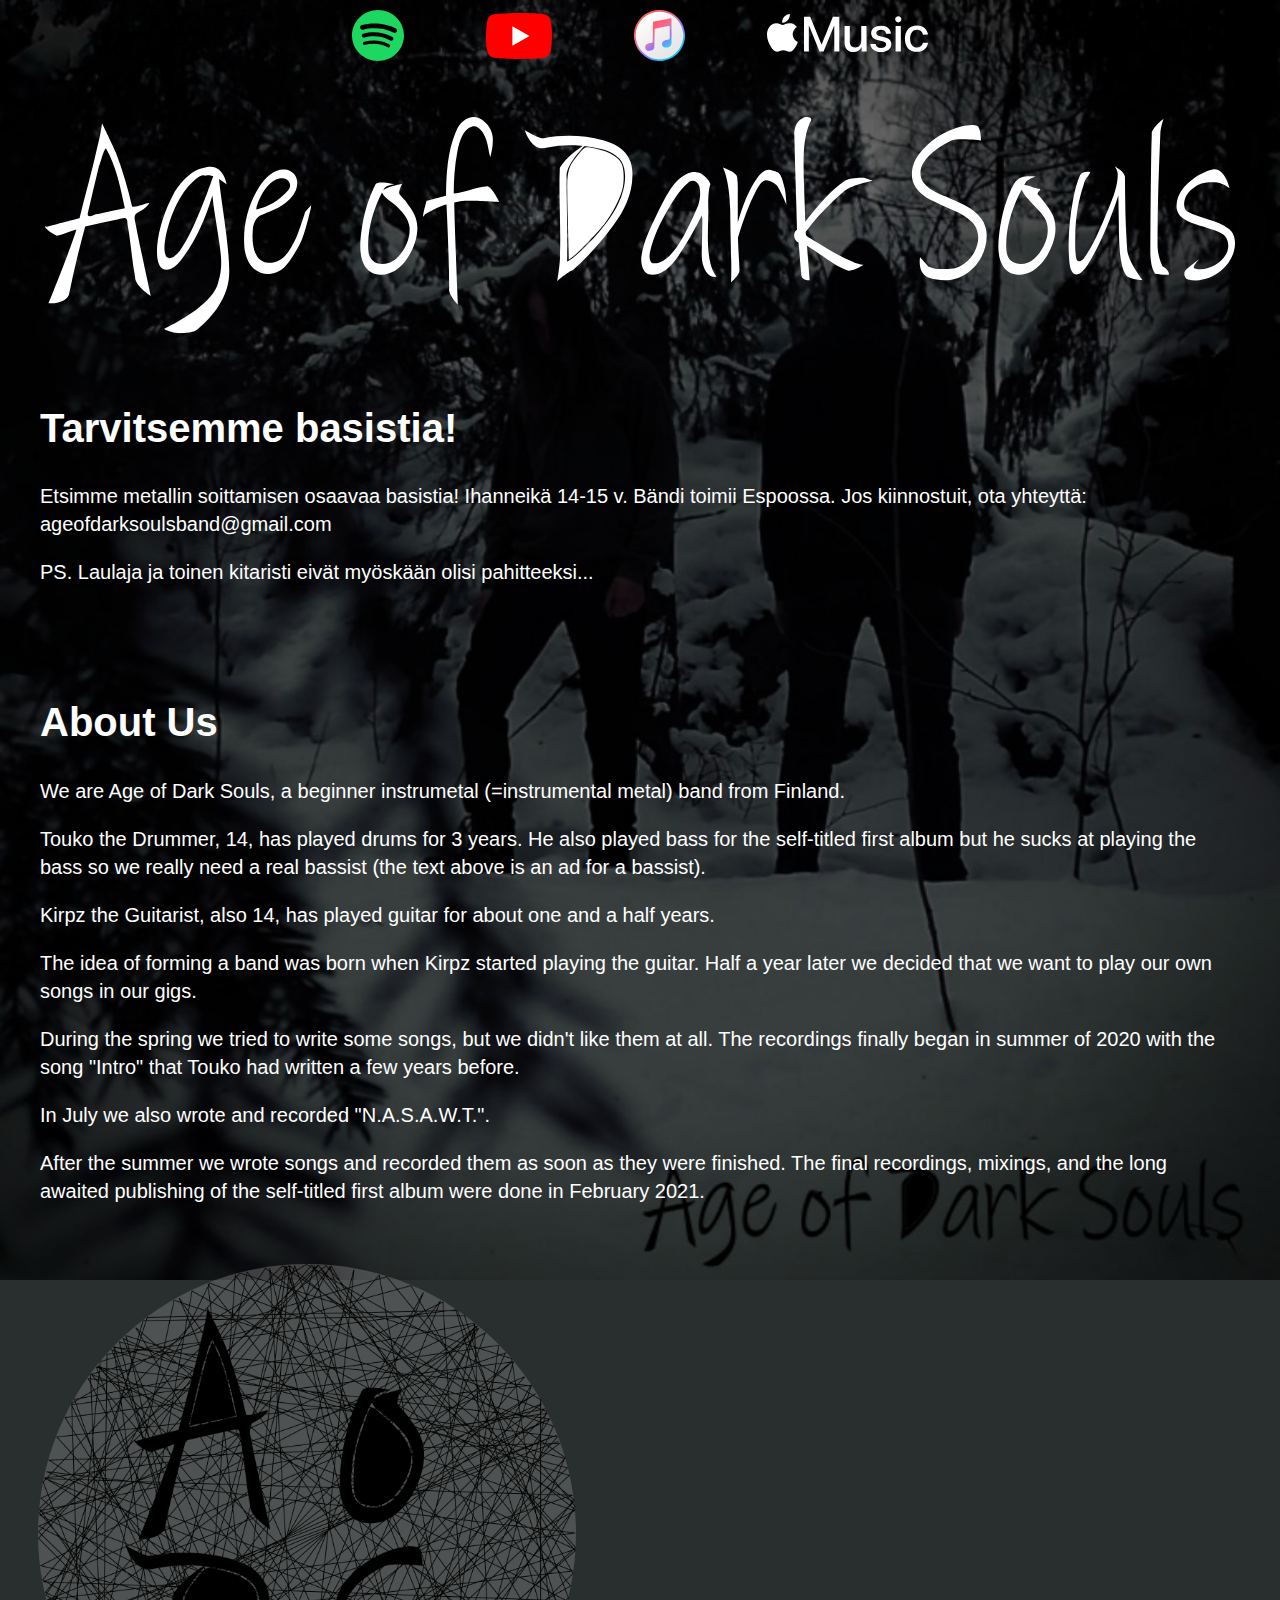
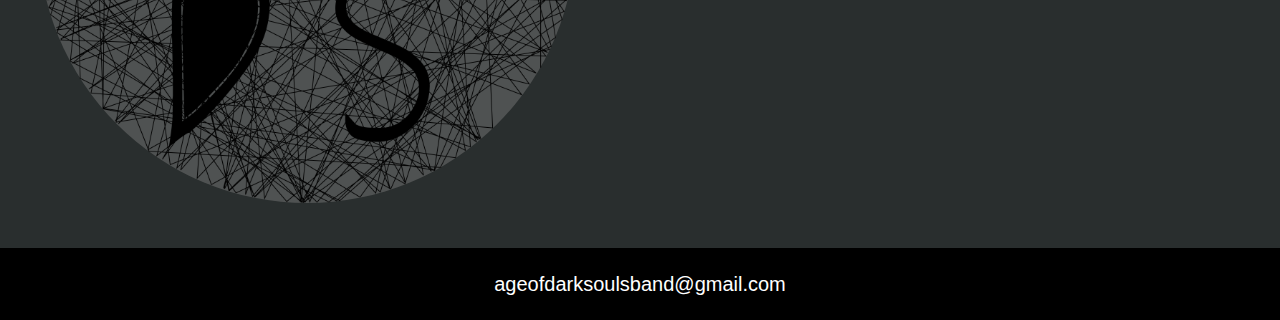
==== index.html @ 8e670b74 "perustettu" ====
<!DOCTYPE html>
<!--[if lt IE 7]>      <html class="no-js lt-ie9 lt-ie8 lt-ie7"> <![endif]-->
<!--[if IE 7]>         <html class="no-js lt-ie9 lt-ie8"> <![endif]-->
<!--[if IE 8]>         <html class="no-js lt-ie9"> <![endif]-->
<!--[if gt IE 8]>      <html class="no-js"> <!--<![endif]-->
<html>
  <head>
    <meta charset="utf-8" />
    <meta http-equiv="X-UA-Compatible" content="IE=edge" />
    <title>Age of Dark Souls – Official Website</title>
    <meta name="description" content="" />
    <meta name="viewport" content="width=device-width, initial-scale=1" />
    <link rel="stylesheet" href="css/base.css" />
  </head>
  <body>
    <!--[if lt IE 7]>
      <p class="browsehappy">
        You are using an <strong>outdated</strong> browser. Please
        <a href="#">upgrade your browser</a> to improve your experience.
      </p>
    <![endif]-->
    <header>
      <nav class="crumbs">
        <ul>
          <li id="spotify">
            <a href="https://open.spotify.com/artist/5xoHHqHQbY1d2bTs1lT16M"
              ><img src="img/Spotify pelkkälogo nettisivulle1.svg"
            /></a>
          </li>
          <li id="youtube">
            <a href="https://www.youtube.com/channel/UCauWzPzDWngCtaX157_pC4w"
              ><img src="img/YouTube_pelkkäLogo_2017.svg"
            /></a>
          </li>
          <li id="itunes">
            <a
              href="https://music.apple.com/us/album/age-of-dark-souls-ep/1556166825?uo=4&app=itunes"
              ><img src="img/ITunes_logo.svg"
            /></a>
          </li>
          <li id="applemusic">
            <a
              href="https://music.apple.com/us/album/age-of-dark-souls-ep/1556166825?uo=4&app=apple+music"
              ><img src="img/applemusic logo nettisivulle1.svg"
            /></a>
          </li>
        </ul>
      </nav>
    </header>
    <section id="banneri">
      <img src="img/AoDS valkoinen banneri1.svg" />
    </section>
    <article>
      <h1>Tarvitsemme basistia!</h1>
      <p>
        Etsimme metallin soittamisen osaavaa basistia! Ihanneikä 14-15 v. Bändi
        toimii Espoossa. Jos kiinnostuit, ota yhteyttä:
        ageofdarksoulsband@gmail.com
      </p>
      <p>PS. Laulaja ja toinen kitaristi eivät myöskään olisi pahitteeksi...</p>
      ​
      <h1>About Us</h1>
      <p>
        We are Age of Dark Souls, a beginner instrumetal (=instrumental metal)
        band from Finland. ​
      </p>
      <p>
        Touko the Drummer, 14, has played drums for 3 years. He also played bass
        for the self-titled first album but he sucks at playing the bass so we
        really need a real bassist (the text above is an ad for a bassist).
      </p>
      <p>
        Kirpz the Guitarist, also 14, has played guitar for about one and a half
        years.
      </p>
      <p>
        The idea of forming a band was born when Kirpz started playing the
        guitar. Half a year later we decided that we want to play our own songs
        in our gigs.
      </p>
      <p>
        During the spring we tried to write some songs, but we didn't like them
        at all. The recordings finally began in summer of 2020 with the song
        "Intro" that Touko had written a few years before.
      </p>
      <p>In July we also wrote and recorded "N.A.S.A.W.T.".</p>
      <p>
        After the summer we wrote songs and recorded them as soon as they were
        finished. The final recordings, mixings, and the long awaited publishing
        of the self-titled first album were done in February 2021.
      </p>
    </article>
    <section id="logo">
      <img src="img/AoDSlogo nettisivulle2.svg" />
    </section>
    <footer>
      <p>ageofdarksoulsband@gmail.com</p>
    </footer>
    <script src="js/aods.js" async defer></script>
  </body>
</html>
---- css/base.css ----
:root {
    --nav-height: max(4vw, 2em);
}

html {
    height: 100%;
}

body {
    color:white;
    font-size: 125%;
    font-family: Verdana, geneva, sans-serif;
    line-height: 1.4;
    min-height: 100vw;
    background-image: url(../img/Toukon\ levynkansi\ nettisivulle1.jpg);
    background-size: 100vw auto;
    background-repeat: no-repeat;
    background-color: #292e2e;
    background-attachment: fixed;
    background-position: top center;
    margin: 0;
}

header {
    text-align: center;
    padding: calc(var(--nav-height)/5);
}

nav li {
    min-height: var(--nav-height);
    background-size: auto var(--nav-height);
    background-repeat: no-repeat;
    display: inline-block;
    padding: 0 3vw;
}

nav li#youtube img {
    height: calc(0.9 * var(--nav-height));
}

nav li#applemusic img {
    height: calc(0.75 * var(--nav-height));
}

nav li img {
    height: var(--nav-height);
}

nav ul {
    list-style: none;
    padding: 0;
    margin: 0;
}

nav li {
    vertical-align: middle;
}

#banneri img {
    max-width: min(93vw, 61em);
    min-width: 70vw;
}

#banneri {
    text-align: center;
    margin: 3vw 0;
}

article {
    max-width: 61em;
    margin: auto;
    padding: 0 2em;
}

h1 {
    margin-top: 1.5em;
    font-size: 2em;
}

#logo img {
    width: 42vw;
    margin: 3vw;
}

footer {
    text-align: center;
    background: black;
    padding: 0.1em;
}
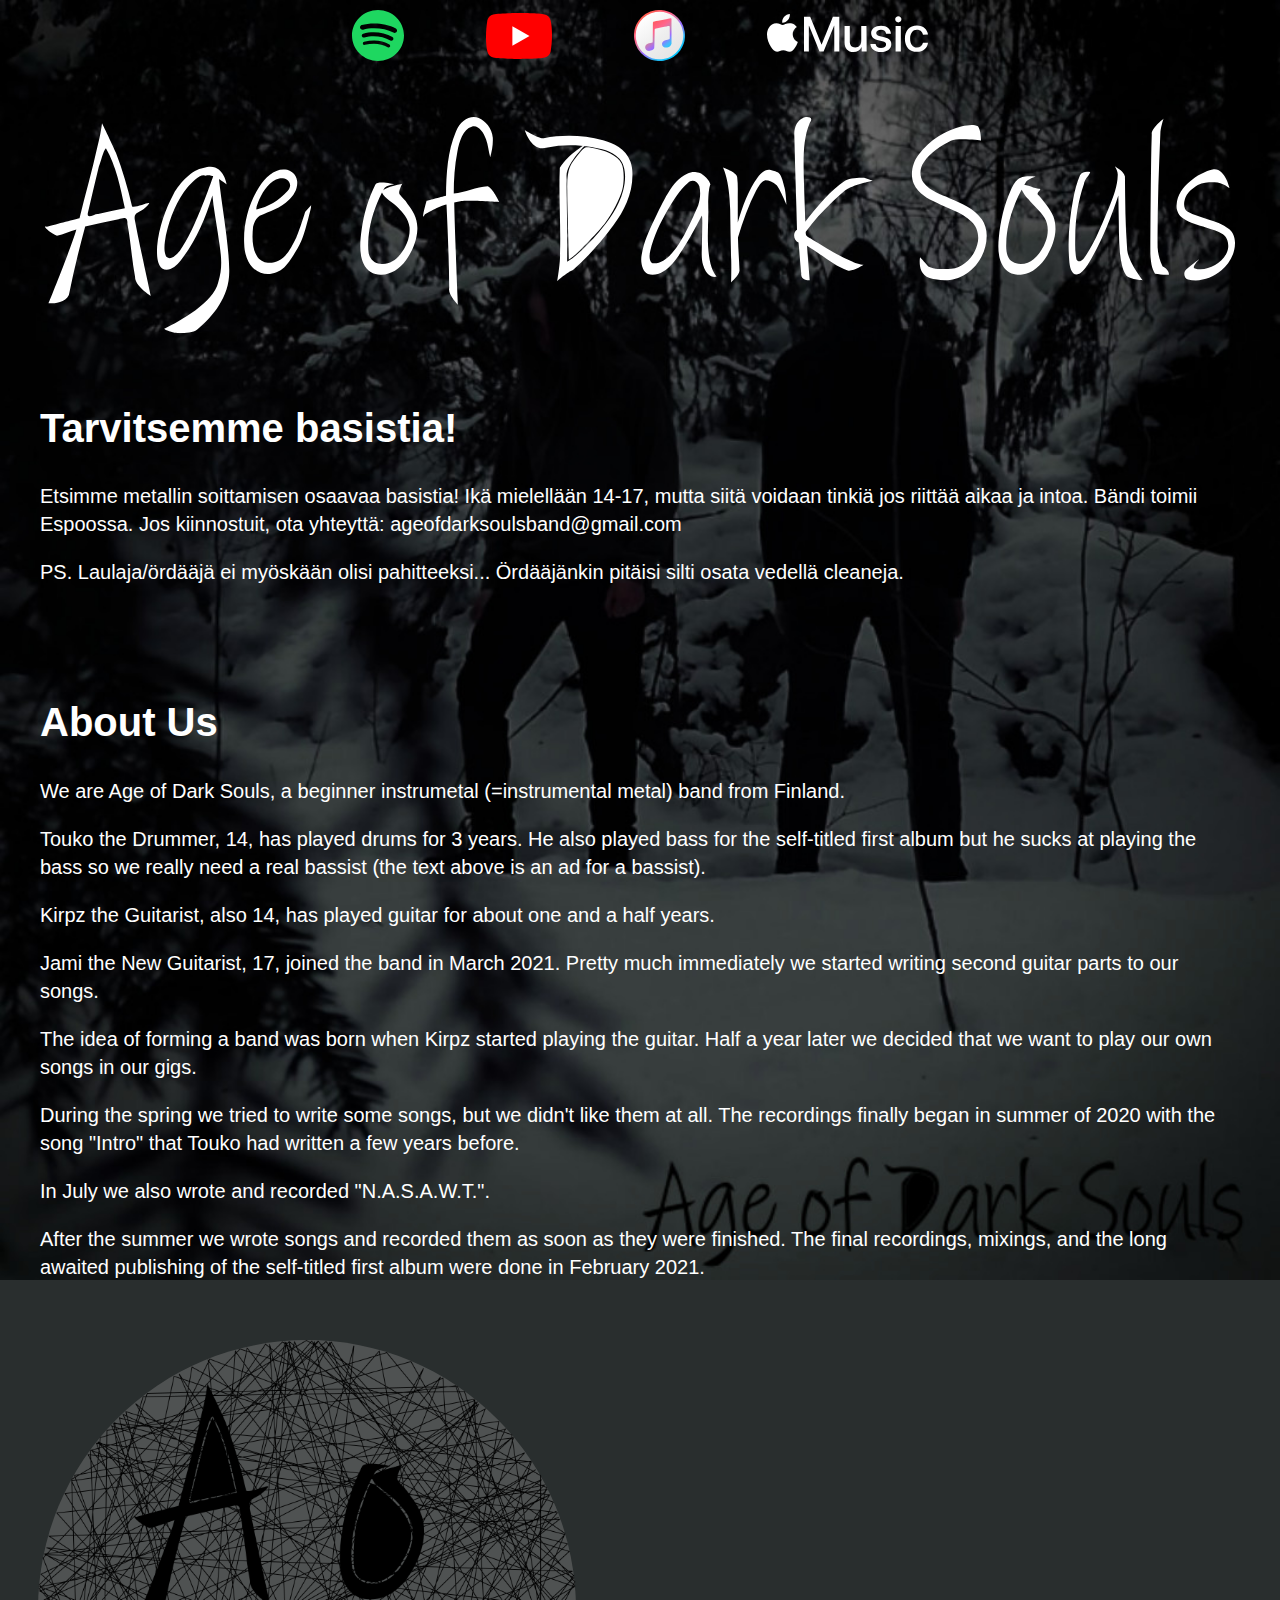
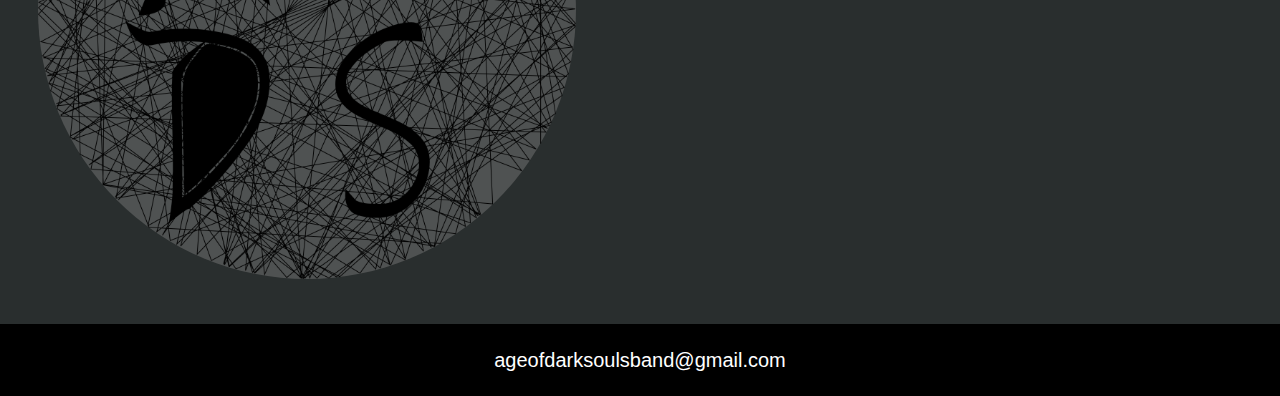
==== commit 2434f963: "Kitaristin haku pois ja Jamista tietoa" ====
--- a/index.html
+++ b/index.html
@@ -53,11 +53,15 @@
     <article>
       <h1>Tarvitsemme basistia!</h1>
       <p>
-        Etsimme metallin soittamisen osaavaa basistia! Ihanneikä 14-15 v. Bändi
+        Etsimme metallin soittamisen osaavaa basistia! Ikä mielellään 14-17, 
+        mutta siitä voidaan tinkiä jos riittää aikaa ja intoa. Bändi
         toimii Espoossa. Jos kiinnostuit, ota yhteyttä:
         ageofdarksoulsband@gmail.com
       </p>
-      <p>PS. Laulaja ja toinen kitaristi eivät myöskään olisi pahitteeksi...</p>
+      <p>
+        PS. Laulaja/ördääjä ei myöskään olisi pahitteeksi... 
+        Ördääjänkin pitäisi silti osata vedellä cleaneja.
+      </p>
       ​
       <h1>About Us</h1>
       <p>
@@ -74,6 +78,10 @@
         years.
       </p>
       <p>
+        Jami the New Guitarist, 17, joined the band in March 2021. 
+        Pretty much immediately we started writing second guitar parts to our songs.
+      </p>
+      <p>
         The idea of forming a band was born when Kirpz started playing the
         guitar. Half a year later we decided that we want to play our own songs
         in our gigs.
@@ -83,7 +91,9 @@
         at all. The recordings finally began in summer of 2020 with the song
         "Intro" that Touko had written a few years before.
       </p>
-      <p>In July we also wrote and recorded "N.A.S.A.W.T.".</p>
+      <p>
+        In July we also wrote and recorded "N.A.S.A.W.T.".
+      </p>
       <p>
         After the summer we wrote songs and recorded them as soon as they were
         finished. The final recordings, mixings, and the long awaited publishing
--- a/css/base.css
+++ b/css/base.css
@@ -1,89 +1,98 @@
-:root {
-    --nav-height: max(4vw, 2em);
-}
-
-html {
-    height: 100%;
-}
-
-body {
-    color:white;
-    font-size: 125%;
-    font-family: Verdana, geneva, sans-serif;
-    line-height: 1.4;
-    min-height: 100vw;
-    background-image: url(../img/Toukon\ levynkansi\ nettisivulle1.jpg);
-    background-size: 100vw auto;
-    background-repeat: no-repeat;
-    background-color: #292e2e;
-    background-attachment: fixed;
-    background-position: top center;
-    margin: 0;
-}
-
-header {
-    text-align: center;
-    padding: calc(var(--nav-height)/5);
-}
-
-nav li {
-    min-height: var(--nav-height);
-    background-size: auto var(--nav-height);
-    background-repeat: no-repeat;
-    display: inline-block;
-    padding: 0 3vw;
-}
-
-nav li#youtube img {
-    height: calc(0.9 * var(--nav-height));
-}
-
-nav li#applemusic img {
-    height: calc(0.75 * var(--nav-height));
-}
-
-nav li img {
-    height: var(--nav-height);
-}
-
-nav ul {
-    list-style: none;
-    padding: 0;
-    margin: 0;
-}
-
-nav li {
-    vertical-align: middle;
-}
-
-#banneri img {
-    max-width: min(93vw, 61em);
-    min-width: 70vw;
-}
-
-#banneri {
-    text-align: center;
-    margin: 3vw 0;
-}
-
-article {
-    max-width: 61em;
-    margin: auto;
-    padding: 0 2em;
-}
-
-h1 {
-    margin-top: 1.5em;
-    font-size: 2em;
-}
-
-#logo img {
-    width: 42vw;
-    margin: 3vw;
-}
-
-footer {
-    text-align: center;
-    background: black;
-    padding: 0.1em;
+:root {
+    --nav-height: max(4vw, 2em);
+}
+
+html {
+    height: 100%;
+}
+
+body {
+    color:white;
+    font-size: 125%;
+    font-family: Verdana, geneva, sans-serif;
+    line-height: 1.4;
+    min-height: 100vw;
+    background-image: url(../img/Toukon\ levynkansi\ nettisivulle1.jpg);
+    background-size: 100vw auto;
+    background-repeat: no-repeat;
+    background-color: #292e2e;
+    background-attachment: fixed;
+    background-position: top center;
+    margin: 0;
+}
+
+header {
+    text-align: center;
+    padding: calc(var(--nav-height)/5);
+}
+
+nav li {
+    min-height: var(--nav-height);
+    background-size: auto var(--nav-height);
+    background-repeat: no-repeat;
+    display: inline-block;
+    padding: 0 3vw;
+}
+
+nav li#youtube img {
+    height: calc(0.9 * var(--nav-height));
+}
+
+nav li#applemusic img {
+    height: calc(0.75 * var(--nav-height));
+}
+
+nav li img {
+    height: var(--nav-height);
+}
+
+nav ul {
+    list-style: none;
+    padding: 0;
+    margin: 0;
+}
+
+nav li {
+    vertical-align: middle;
+}
+
+nav a img {
+    transition: 50ms ease-in-out;
+}
+
+nav a:hover img {
+    filter: contrast(150%) brightness(75%);
+    transform: scale(1.1);
+}
+
+#banneri img {
+    max-width: min(93vw, 61em);
+    min-width: 70vw;
+}
+
+#banneri {
+    text-align: center;
+    margin: 3vw 0;
+}
+
+article {
+    max-width: 61em;
+    margin: auto;
+    padding: 0 2em;
+}
+
+h1 {
+    margin-top: 1.5em;
+    font-size: 2em;
+}
+
+#logo img {
+    width: 42vw;
+    margin: 3vw;
+}
+
+footer {
+    text-align: center;
+    background: black;
+    padding: 0.1em;
 }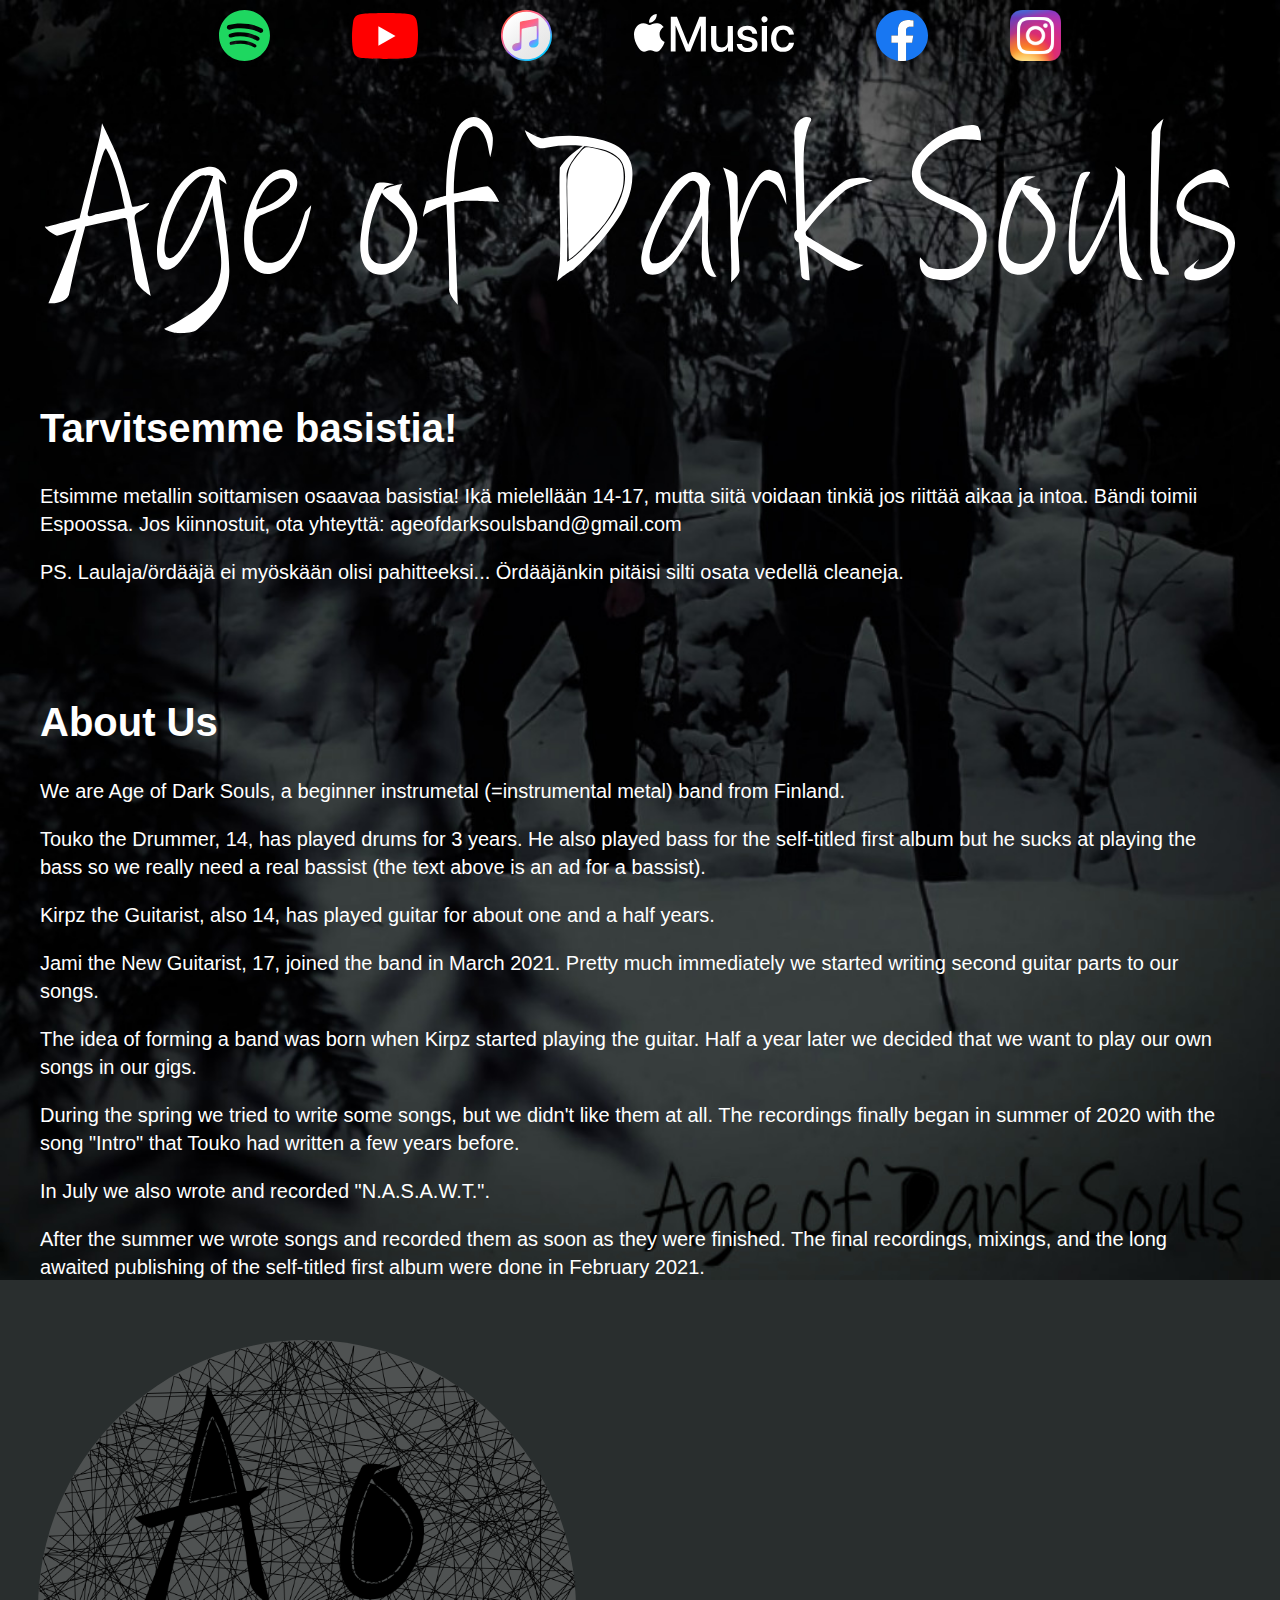
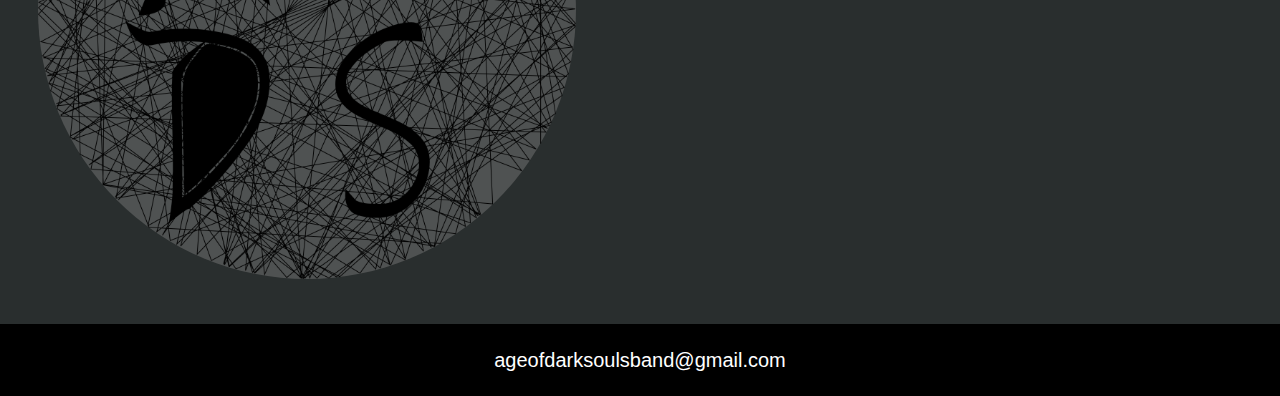
==== commit b4818c65: "facebook ja insta" ====
--- a/index.html
+++ b/index.html
@@ -23,25 +23,39 @@
       <nav class="crumbs">
         <ul>
           <li id="spotify">
-            <a href="https://open.spotify.com/artist/5xoHHqHQbY1d2bTs1lT16M"
-              ><img src="img/Spotify pelkkälogo nettisivulle1.svg"
+            <a 
+              href="https://open.spotify.com/artist/5xoHHqHQbY1d2bTs1lT16M"
+              target="_blank"><img src="img/Spotify pelkkälogo nettisivulle1.svg"
             /></a>
           </li>
           <li id="youtube">
-            <a href="https://www.youtube.com/channel/UCauWzPzDWngCtaX157_pC4w"
-              ><img src="img/YouTube_pelkkäLogo_2017.svg"
+            <a 
+              href="https://www.youtube.com/channel/UCauWzPzDWngCtaX157_pC4w"
+              target="_blank"><img src="img/YouTube_pelkkäLogo_2017.svg"
             /></a>
           </li>
           <li id="itunes">
             <a
               href="https://music.apple.com/us/album/age-of-dark-souls-ep/1556166825?uo=4&app=itunes"
-              ><img src="img/ITunes_logo.svg"
+              target="_blank"><img src="img/ITunes_logo.svg"
             /></a>
           </li>
           <li id="applemusic">
             <a
               href="https://music.apple.com/us/album/age-of-dark-souls-ep/1556166825?uo=4&app=apple+music"
-              ><img src="img/applemusic logo nettisivulle1.svg"
+              target="_blank"><img src="img/applemusic logo nettisivulle1.svg"
+            /></a>
+          </li>
+          <li id="facebook">
+            <a
+              href="https://www.facebook.com/Age-of-Dark-Souls-104366695107636"
+              target="_blank"><img src="img/f_logo_RGB-Blue_1024.svg"
+            /></a>
+          </li>
+          <li id="instagram">
+            <a
+              href="https://www.instagram.com/ageofdarksouls/"
+              target="_blank"><img src="img/Instagram värikäs.png"
             /></a>
           </li>
         </ul>
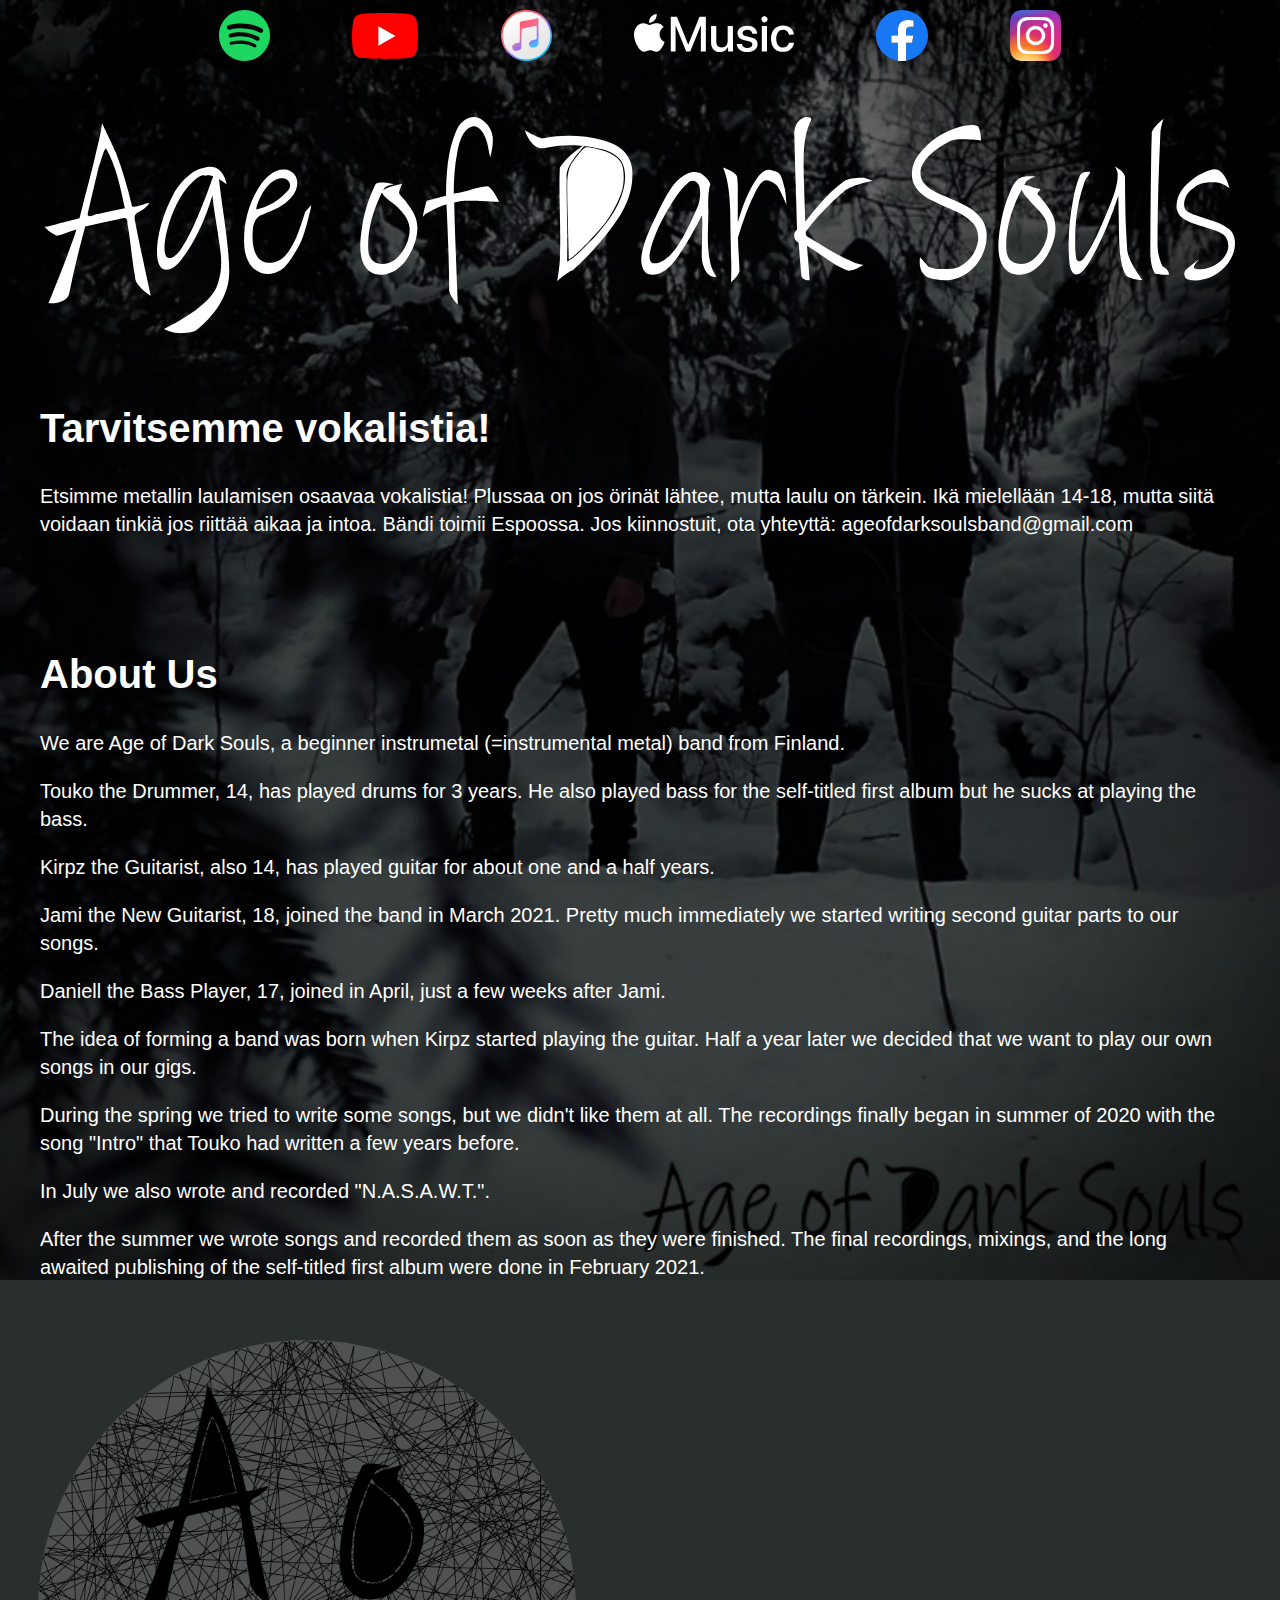
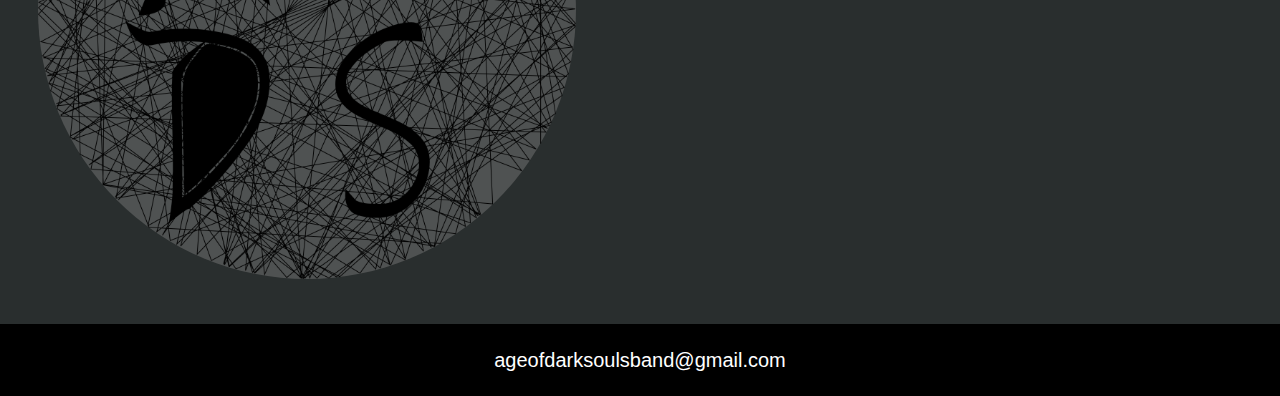
==== commit 483428ae: "basitstista vokalistimainos ja tietoa Daniellista" ====
--- a/index.html
+++ b/index.html
@@ -65,16 +65,13 @@
       <img src="img/AoDS valkoinen banneri1.svg" />
     </section>
     <article>
-      <h1>Tarvitsemme basistia!</h1>
+      <h1>Tarvitsemme vokalistia!</h1>
       <p>
-        Etsimme metallin soittamisen osaavaa basistia! Ikä mielellään 14-17, 
+        Etsimme metallin laulamisen osaavaa vokalistia! Plussaa on jos örinät lähtee, mutta laulu on tärkein. 
+        Ikä mielellään 14-18, 
         mutta siitä voidaan tinkiä jos riittää aikaa ja intoa. Bändi
         toimii Espoossa. Jos kiinnostuit, ota yhteyttä:
         ageofdarksoulsband@gmail.com
-      </p>
-      <p>
-        PS. Laulaja/ördääjä ei myöskään olisi pahitteeksi... 
-        Ördääjänkin pitäisi silti osata vedellä cleaneja.
       </p>
       ​
       <h1>About Us</h1>
@@ -84,16 +81,18 @@
       </p>
       <p>
         Touko the Drummer, 14, has played drums for 3 years. He also played bass
-        for the self-titled first album but he sucks at playing the bass so we
-        really need a real bassist (the text above is an ad for a bassist).
+        for the self-titled first album but he sucks at playing the bass.
       </p>
       <p>
         Kirpz the Guitarist, also 14, has played guitar for about one and a half
         years.
       </p>
       <p>
-        Jami the New Guitarist, 17, joined the band in March 2021. 
+        Jami the New Guitarist, 18, joined the band in March 2021. 
         Pretty much immediately we started writing second guitar parts to our songs.
+      </p>
+      <p>
+        Daniell the Bass Player, 17, joined in April, just a few weeks after Jami.
       </p>
       <p>
         The idea of forming a band was born when Kirpz started playing the
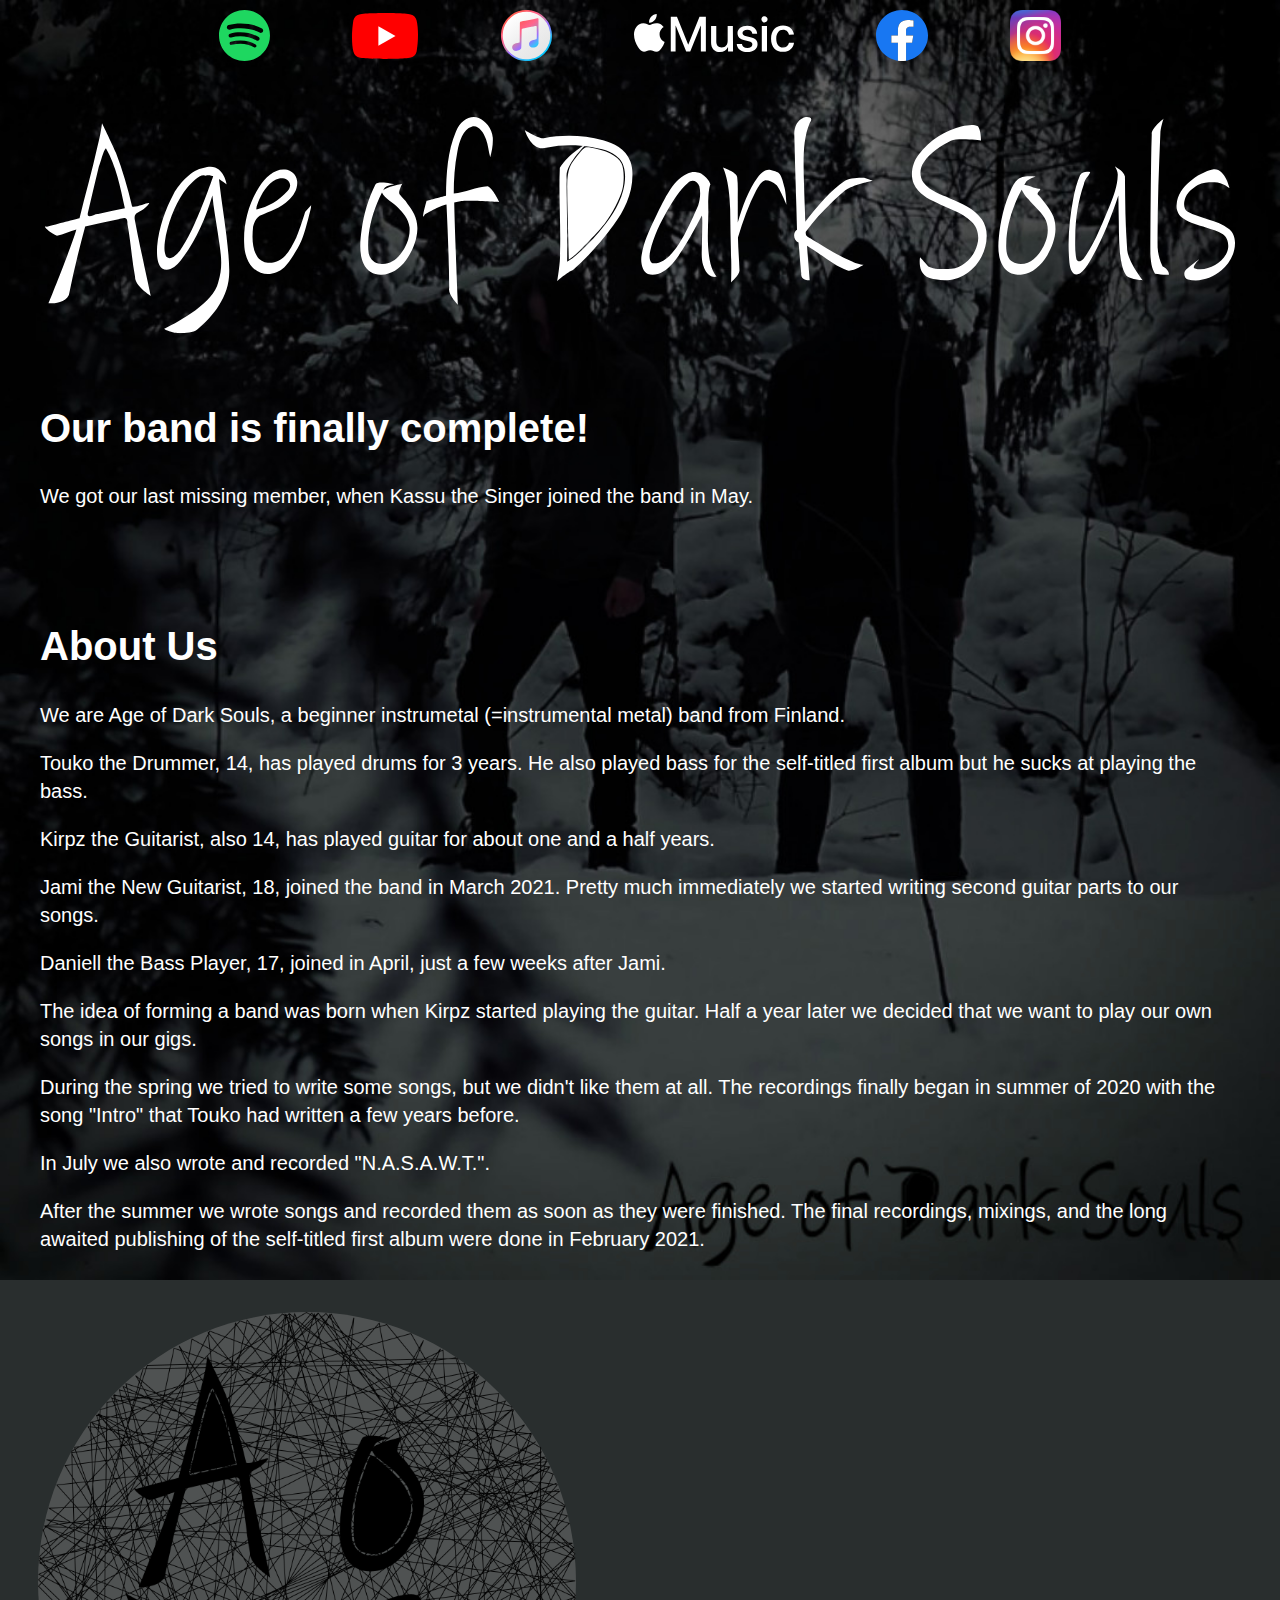
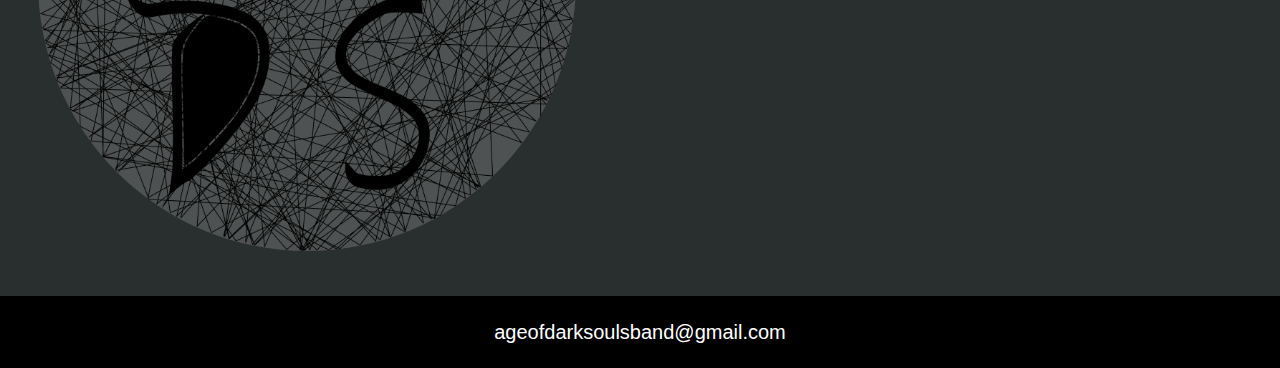
==== commit 85e1c498: "Laulumainos pois, Kassun esittely" ====
--- a/index.html
+++ b/index.html
@@ -65,13 +65,9 @@
       <img src="img/AoDS valkoinen banneri1.svg" />
     </section>
     <article>
-      <h1>Tarvitsemme vokalistia!</h1>
+      <h1>Our band is finally complete!</h1>
       <p>
-        Etsimme metallin laulamisen osaavaa vokalistia! Plussaa on jos örinät lähtee, mutta laulu on tärkein. 
-        Ikä mielellään 14-18, 
-        mutta siitä voidaan tinkiä jos riittää aikaa ja intoa. Bändi
-        toimii Espoossa. Jos kiinnostuit, ota yhteyttä:
-        ageofdarksoulsband@gmail.com
+        We got our last missing member, when Kassu the Singer joined the band in May.
       </p>
       ​
       <h1>About Us</h1>
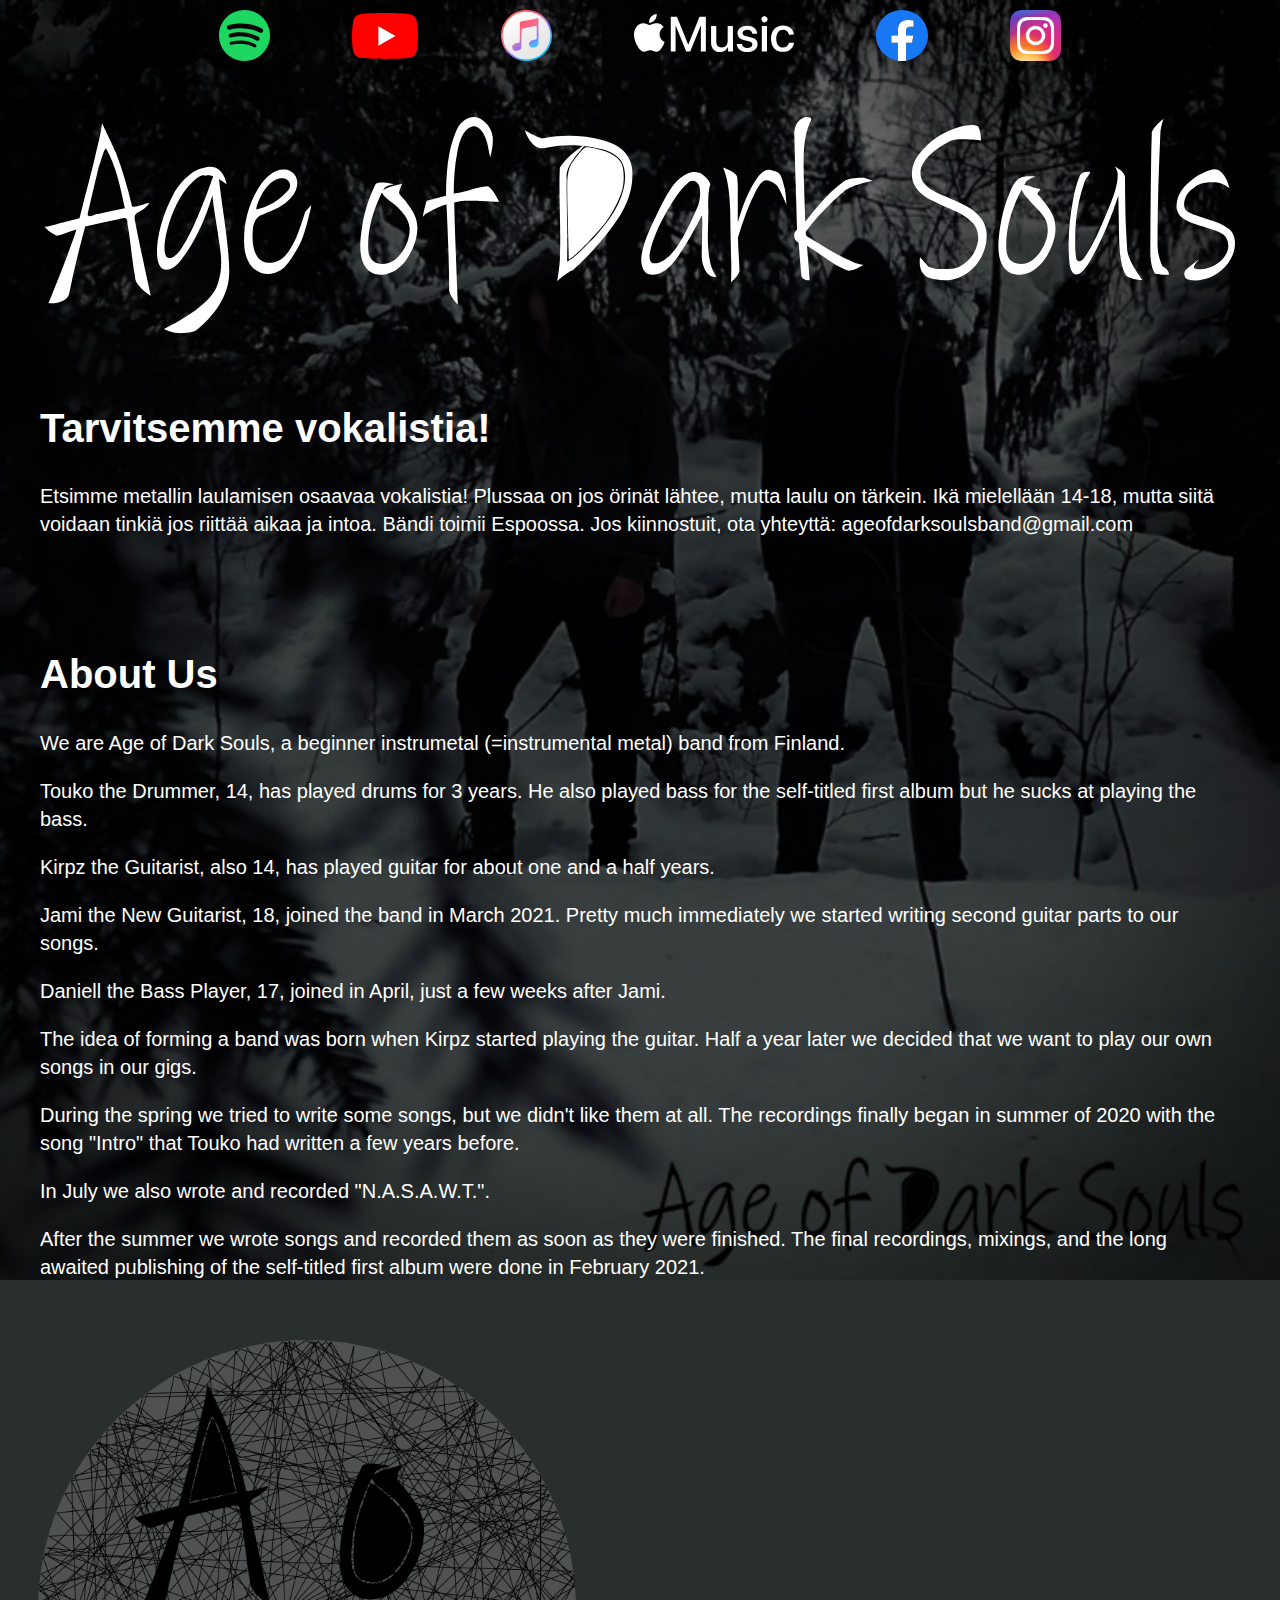
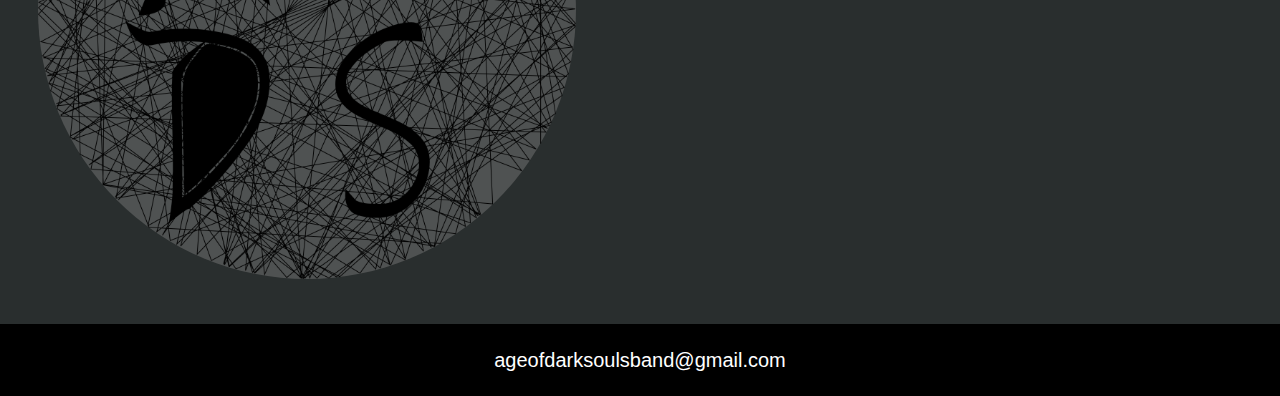
==== commit 6e9da882: "Revert "Laulumainos pois, Kassun esittely"" ====
--- a/index.html
+++ b/index.html
@@ -65,9 +65,13 @@
       <img src="img/AoDS valkoinen banneri1.svg" />
     </section>
     <article>
-      <h1>Our band is finally complete!</h1>
+      <h1>Tarvitsemme vokalistia!</h1>
       <p>
-        We got our last missing member, when Kassu the Singer joined the band in May.
+        Etsimme metallin laulamisen osaavaa vokalistia! Plussaa on jos örinät lähtee, mutta laulu on tärkein. 
+        Ikä mielellään 14-18, 
+        mutta siitä voidaan tinkiä jos riittää aikaa ja intoa. Bändi
+        toimii Espoossa. Jos kiinnostuit, ota yhteyttä:
+        ageofdarksoulsband@gmail.com
       </p>
       ​
       <h1>About Us</h1>
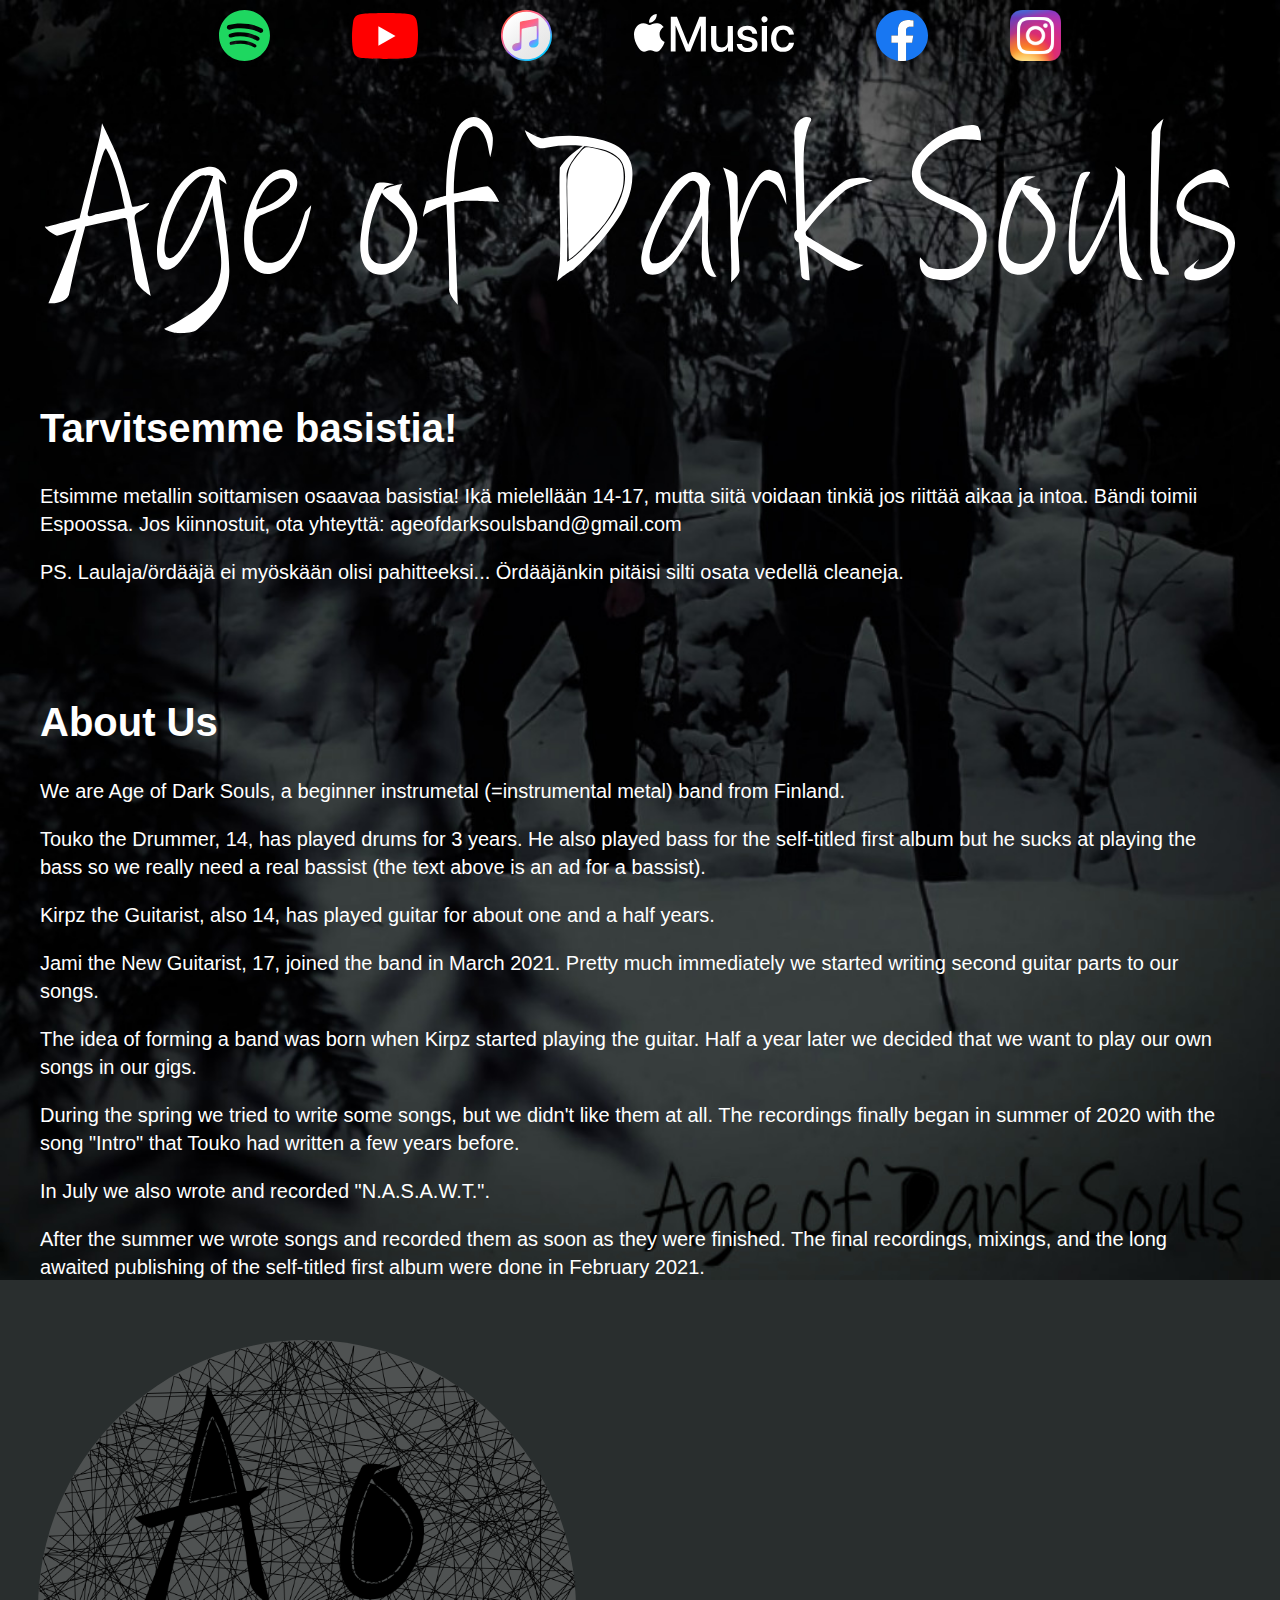
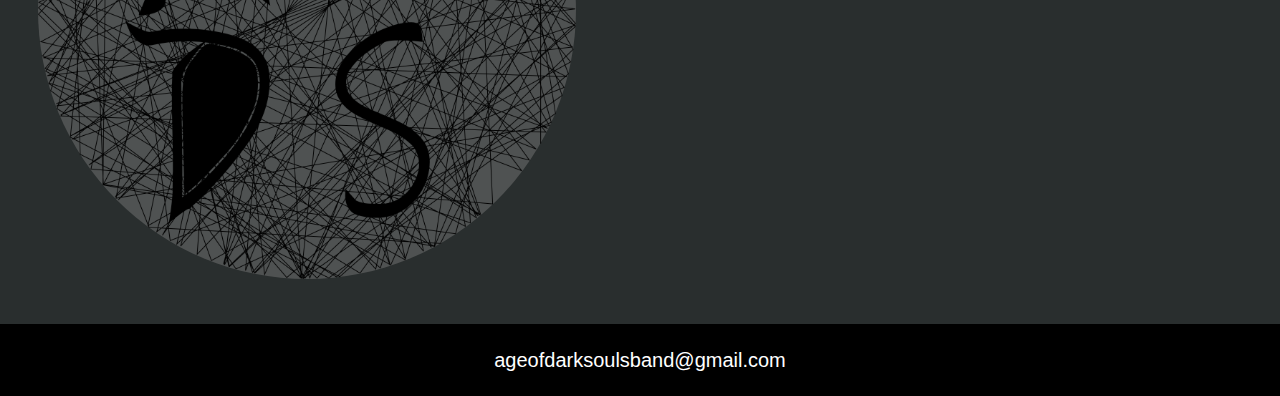
==== commit d23eed6b: "Revert "basitstista vokalistimainos ja tietoa Daniellista"" ====
--- a/index.html
+++ b/index.html
@@ -65,13 +65,16 @@
       <img src="img/AoDS valkoinen banneri1.svg" />
     </section>
     <article>
-      <h1>Tarvitsemme vokalistia!</h1>
+      <h1>Tarvitsemme basistia!</h1>
       <p>
-        Etsimme metallin laulamisen osaavaa vokalistia! Plussaa on jos örinät lähtee, mutta laulu on tärkein. 
-        Ikä mielellään 14-18, 
+        Etsimme metallin soittamisen osaavaa basistia! Ikä mielellään 14-17, 
         mutta siitä voidaan tinkiä jos riittää aikaa ja intoa. Bändi
         toimii Espoossa. Jos kiinnostuit, ota yhteyttä:
         ageofdarksoulsband@gmail.com
+      </p>
+      <p>
+        PS. Laulaja/ördääjä ei myöskään olisi pahitteeksi... 
+        Ördääjänkin pitäisi silti osata vedellä cleaneja.
       </p>
       ​
       <h1>About Us</h1>
@@ -81,18 +84,16 @@
       </p>
       <p>
         Touko the Drummer, 14, has played drums for 3 years. He also played bass
-        for the self-titled first album but he sucks at playing the bass.
+        for the self-titled first album but he sucks at playing the bass so we
+        really need a real bassist (the text above is an ad for a bassist).
       </p>
       <p>
         Kirpz the Guitarist, also 14, has played guitar for about one and a half
         years.
       </p>
       <p>
-        Jami the New Guitarist, 18, joined the band in March 2021. 
+        Jami the New Guitarist, 17, joined the band in March 2021. 
         Pretty much immediately we started writing second guitar parts to our songs.
-      </p>
-      <p>
-        Daniell the Bass Player, 17, joined in April, just a few weeks after Jami.
       </p>
       <p>
         The idea of forming a band was born when Kirpz started playing the
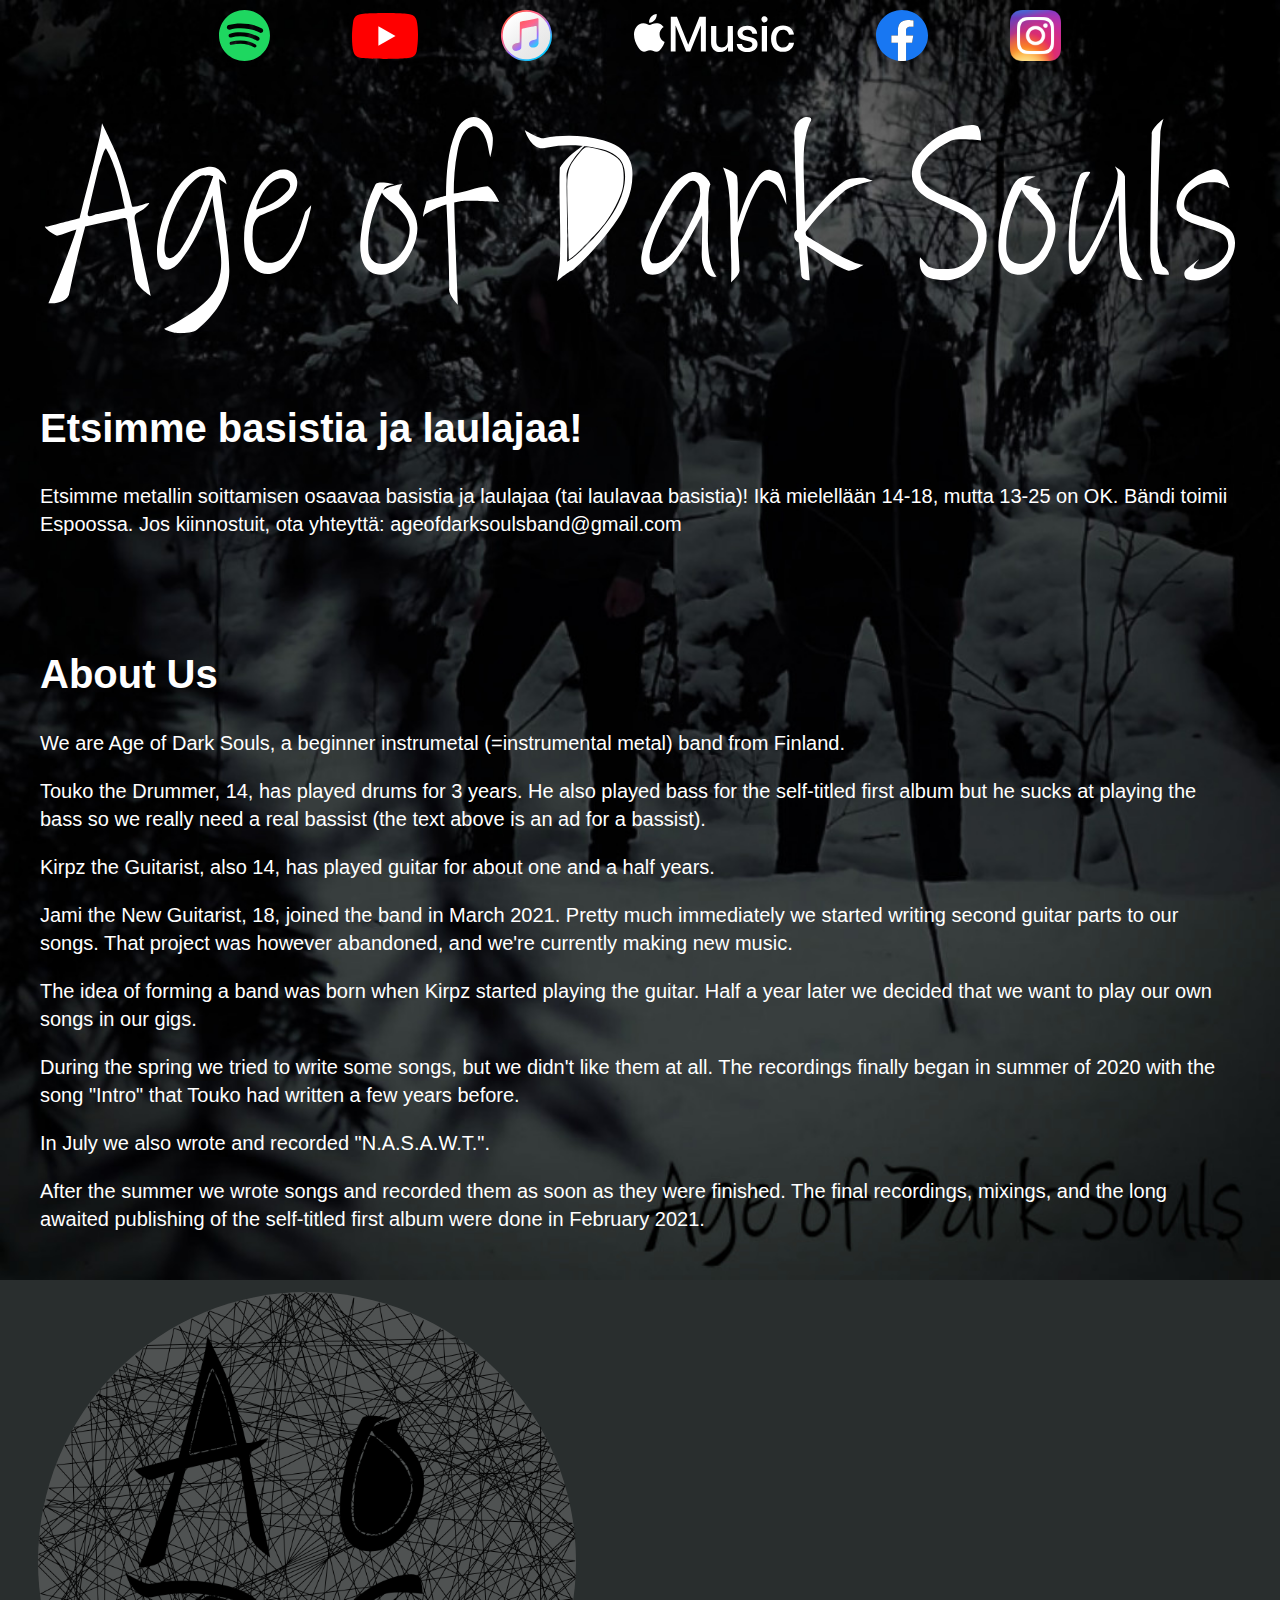
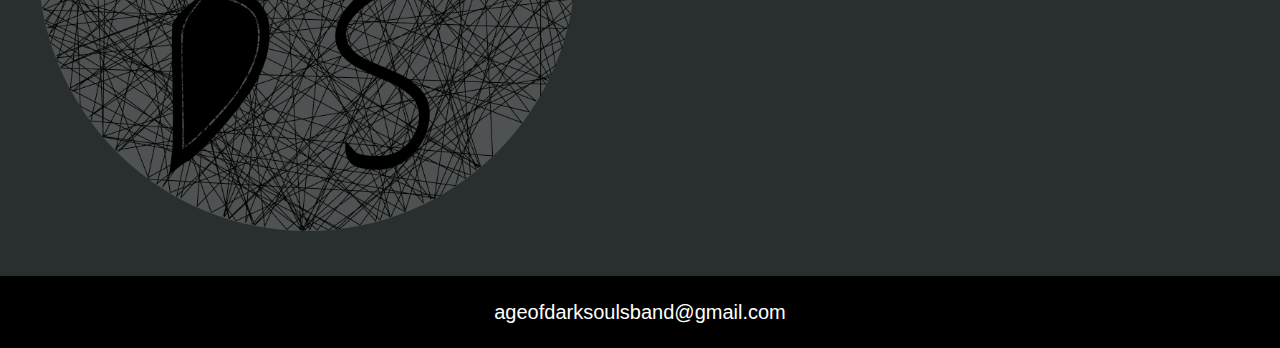
==== commit 890210c3: "Basisti- ja laulumainos muutettu, Jamin ikä ja uuden musan tekeminen" ====
--- a/index.html
+++ b/index.html
@@ -65,16 +65,12 @@
       <img src="img/AoDS valkoinen banneri1.svg" />
     </section>
     <article>
-      <h1>Tarvitsemme basistia!</h1>
+      <h1>Etsimme basistia ja laulajaa!</h1>
       <p>
-        Etsimme metallin soittamisen osaavaa basistia! Ikä mielellään 14-17, 
-        mutta siitä voidaan tinkiä jos riittää aikaa ja intoa. Bändi
+        Etsimme metallin soittamisen osaavaa basistia ja laulajaa (tai laulavaa basistia)! Ikä mielellään 14-18, 
+        mutta 13-25 on OK. Bändi
         toimii Espoossa. Jos kiinnostuit, ota yhteyttä:
         ageofdarksoulsband@gmail.com
-      </p>
-      <p>
-        PS. Laulaja/ördääjä ei myöskään olisi pahitteeksi... 
-        Ördääjänkin pitäisi silti osata vedellä cleaneja.
       </p>
       ​
       <h1>About Us</h1>
@@ -92,8 +88,9 @@
         years.
       </p>
       <p>
-        Jami the New Guitarist, 17, joined the band in March 2021. 
-        Pretty much immediately we started writing second guitar parts to our songs.
+        Jami the New Guitarist, 18, joined the band in March 2021. 
+        Pretty much immediately we started writing second guitar parts to our songs. That project was however abandoned, and 
+        we're currently making new music.
       </p>
       <p>
         The idea of forming a band was born when Kirpz started playing the
